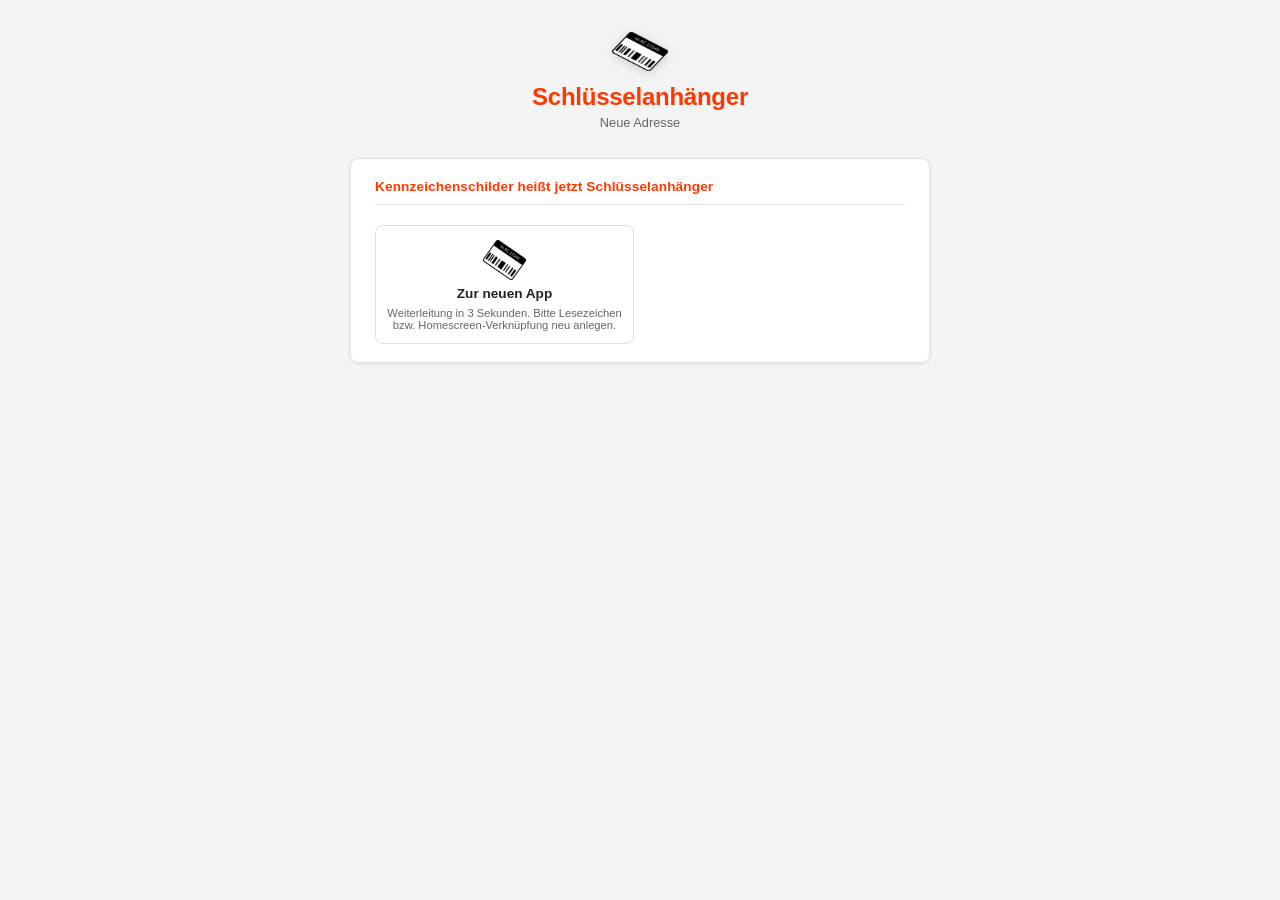
==== kennzeichenschilder/index.html @ c05ef633 "feat(apps): Kennzeichenschilder in Schlüsselanhänger umbenannt, Weiterleitung für alte URL Kachel, L" ====
<!DOCTYPE html>
<html lang="de">

<head>
  <meta charset="UTF-8">
  <meta name="viewport" content="width=device-width, initial-scale=1.0">
  <meta name="description" content="Kennzeichenschilder heißt jetzt Schlüsselanhänger. Weiterleitung auf die neue Adresse.">
  <meta name="robots" content="noindex">
  <meta http-equiv="refresh" content="3; url=../schluesselanhaenger/">
  <link rel="canonical" href="../schluesselanhaenger/">
  <link rel="icon" type="image/svg+xml" href="../favicon.svg">
  <meta name="theme-color" content="#f4f4f4">
  <title>Schlüsselanhänger – neue Adresse</title>
  <link rel="stylesheet" href="../style.css">
  <!-- Theme vor dem ersten Rendern setzen, sonst blitzt der Hellmodus auf -->
  <script>
    document.documentElement.setAttribute('data-theme', localStorage.getItem('theme')
      || (matchMedia('(prefers-color-scheme: dark)').matches ? 'dark' : 'light'));
  </script>
</head>

<body>
  <div class="page-wrapper">
    <div class="app-container">
      <div class="header">
        <img src="../assets/schluesselanhaenger.webp" alt="Logo" class="logo">
        <h1 class="title">Schlüsselanhänger</h1>
        <p class="subtitle">Neue Adresse</p>
      </div>

      <div class="form-card">
        <p class="form-instruction">Kennzeichenschilder heißt jetzt Schlüsselanhänger</p>
        <hr class="divider">
        <div class="tiles">
          <a class="tile" id="ziel" href="../schluesselanhaenger/">
            <img class="tile-logo" src="../assets/schluesselanhaenger.webp" alt="">
            <span class="tile-title">Zur neuen App</span>
            <span class="tile-hint">Weiterleitung in <span id="sekunden">3</span> Sekunden. Bitte Lesezeichen bzw. Homescreen-Verknüpfung neu anlegen.</span>
          </a>
        </div>
      </div>
    </div>
  </div>

  <script>
    // Query und Hash mitnehmen, damit eventuelle Parameter erhalten bleiben
    const ziel = new URL('../schluesselanhaenger/', location.href);
    ziel.search = location.search;
    ziel.hash = location.hash;
    document.getElementById('ziel').href = ziel.href;

    let rest = 3;
    const anzeige = document.getElementById('sekunden');
    const timer = setInterval(() => {
      rest -= 1;
      anzeige.textContent = Math.max(rest, 0);
      if (rest <= 0) {
        clearInterval(timer);
        location.replace(ziel.href);
      }
    }, 1000);
  </script>
</body>

</html>
---- style.css ----
/* Optik wie schluesselanhaenger-app, acriss-check und fuehrerschein-check */

/* ── CSS-Variablen ── */
:root {
  --accent: #ff3800;
  --bg-page: #f4f4f4;
  --card-bg: #ffffff;
  --text-color: #222;
  --label-color: #666;
  --border-color: #e0e0e0;
  --footer-color: #888;
}

[data-theme="dark"] {
  --bg-page: #1a1a1a;
  --card-bg: #2a2a2a;
  --text-color: #e8e8e8;
  --label-color: #999;
  --border-color: #3a3a3a;
  --footer-color: #666;
}

*, *::before, *::after {
  box-sizing: border-box;
}

html, body {
  margin: 0;
  padding: 0;
  background: var(--bg-page);
  color: var(--text-color);
  font-family: -apple-system, BlinkMacSystemFont, 'Segoe UI', Roboto, sans-serif;
  font-size: 16px;
  min-height: 100vh;
}

button {
  font-family: inherit;
}

/* ── Theme-Wechsel ── */
@property --vt-r {
  syntax: '<length>';
  inherits: false;
  initial-value: 0px;
}

::view-transition-old(root),
::view-transition-new(root) {
  animation: none;
  mix-blend-mode: normal;
}

::view-transition-old(root) {
  z-index: 1;
}

::view-transition-new(root) {
  z-index: 2;
  /* weiche Kante: Maske mit 160px Verlauf statt hartem clip-path */
  mask-image: radial-gradient(circle at var(--vt-x, 50%) var(--vt-y, 50%), #000 calc(var(--vt-r) - 160px), transparent var(--vt-r));
}

/* Fallback ohne View Transitions */
.theme-fade,
.theme-fade *,
.theme-fade *::before,
.theme-fade *::after {
  transition: background-color 0.2s ease, color 0.2s ease, border-color 0.2s ease, fill 0.2s ease !important;
}

/* ── Layout ── */
.page-wrapper {
  min-height: 100vh;
  display: flex;
  justify-content: center;
  padding: 32px 16px 24px;
}

.app-container {
  width: 100%;
  max-width: 580px;
}

/* ── Header ── */
.header {
  display: flex;
  flex-direction: column;
  align-items: center;
  margin-bottom: 28px;
  text-align: center;
}

.logo {
  width: 56px;
  height: auto;
  aspect-ratio: 64 / 44;
  margin-bottom: 12px;
  filter: drop-shadow(0 2px 6px rgba(0, 0, 0, 0.15));
}

.title {
  font-size: 1.5rem;
  font-weight: 700;
  color: var(--accent);
  margin: 0 0 4px 0;
  letter-spacing: -0.01em;
}

.subtitle {
  font-size: 0.8rem;
  color: var(--label-color);
  margin: 0;
}

/* ── Karte ── */
.form-card {
  background: var(--card-bg);
  border-radius: 8px;
  padding: 20px 24px 18px;
  margin-bottom: 16px;
  box-shadow: 0 1px 4px rgba(0, 0, 0, 0.08);
  border: 1px solid var(--border-color);
}

.form-instruction {
  color: var(--accent);
  font-size: 0.85rem;
  font-weight: 600;
  letter-spacing: 0.01em;
  margin: 0 0 10px;
}

.divider {
  border: none;
  border-top: 1px solid var(--border-color);
  margin: 0 0 20px 0;
}

/* ── Kacheln wie ArtAuswahl im Führerschein-Check ── */
.tiles {
  display: grid;
  grid-template-columns: repeat(2, minmax(0, 1fr));
  gap: 12px;
}

@media (max-width: 480px) {
  .tiles {
    grid-template-columns: 1fr;
  }
}

.tile {
  display: flex;
  flex-direction: column;
  align-items: center;
  gap: 6px;
  padding: 14px 8px 12px;
  border: 1px solid var(--border-color);
  border-radius: 8px;
  color: var(--text-color);
  text-decoration: none;
  transition: border-color 0.15s, transform 0.15s, box-shadow 0.15s;
}

.tile:hover,
.tile:focus-visible {
  border-color: var(--accent);
  box-shadow: 0 2px 8px rgba(0, 0, 0, 0.08);
  transform: translateY(-1px);
  outline: none;
}

.tile-logo {
  width: 56px;
  height: 40px;
  object-fit: contain;
}

.tile-title {
  font-size: 0.85rem;
  font-weight: 600;
  text-align: center;
}

.tile-hint {
  font-size: 0.7rem;
  color: var(--label-color);
  text-align: center;
}

/* ── Footer ── */
.footer {
  margin-top: 16px;
  display: flex;
  flex-direction: column;
  align-items: center;
  gap: 6px;
  font-size: 0.65rem;
  color: var(--footer-color);
}

.theme-toggle {
  background: none;
  border: none;
  display: inline-flex;
  align-items: center;
  justify-content: center;
  cursor: pointer;
  color: var(--footer-color);
  padding: 0;
}

.theme-toggle:hover {
  color: var(--accent);
}

.theme-icon {
  position: relative;
  display: inline-block;
  width: 15px;
  height: 15px;
}

.theme-icon svg {
  position: absolute;
  inset: 0;
  transition: transform 0.3s ease-out, opacity 0.2s ease;
}

.icon-sun {
  opacity: 0;
  transform: rotate(-45deg) scale(0.7);
}

.icon-moon {
  opacity: 1;
  transform: rotate(0) scale(1);
}

[data-theme="dark"] .icon-sun {
  opacity: 1;
  transform: rotate(0) scale(1);
}

[data-theme="dark"] .icon-moon {
  opacity: 0;
  transform: rotate(45deg) scale(0.7);
}

@media (prefers-reduced-motion: reduce) {
  .theme-icon svg {
    transition: none;
  }
}
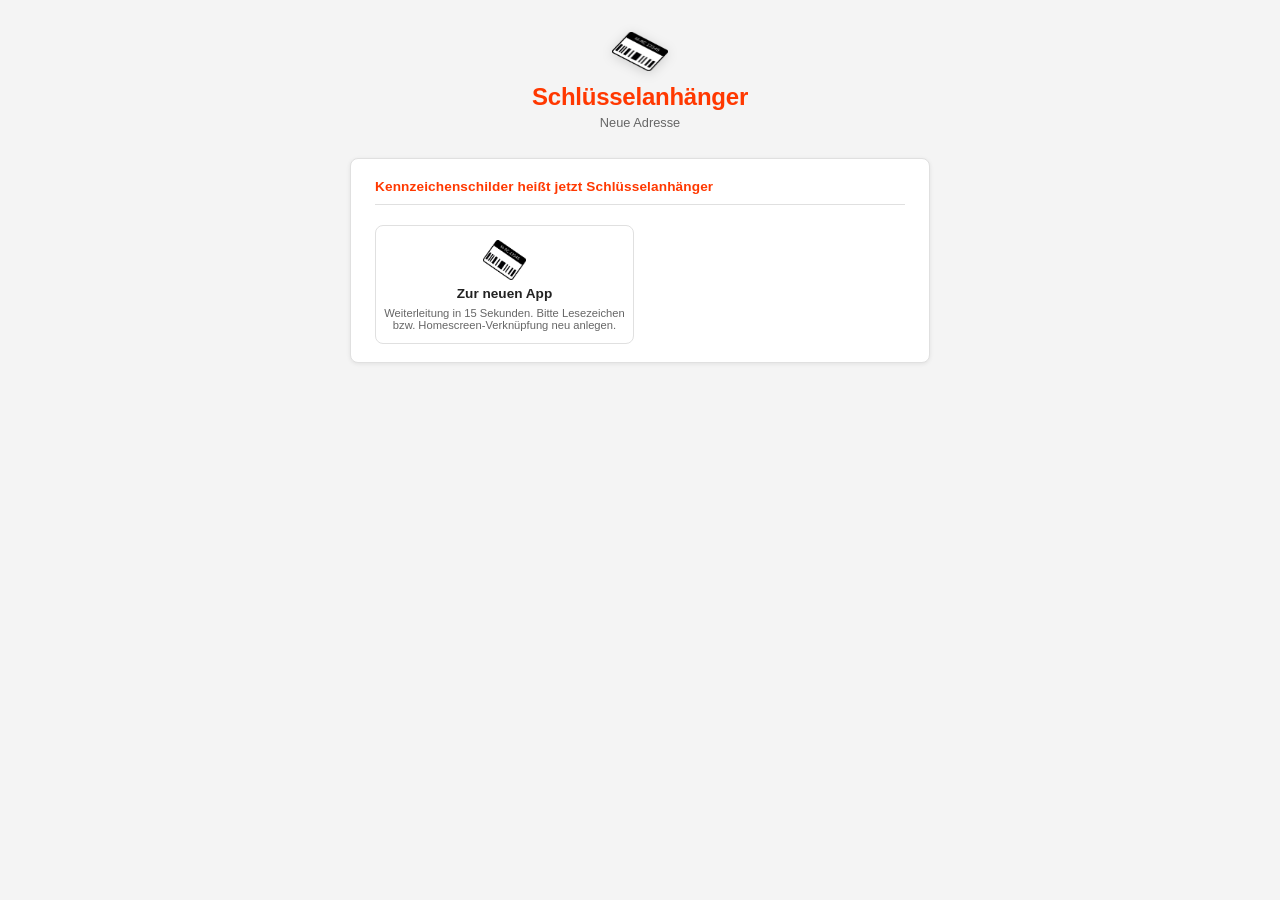
==== commit 9abb2d3c: "feat(kennzeichenschilder): Weiterleitung nach 15 statt 3 Sekunden Meta-Refresh, Countdown und README" ====
--- a/kennzeichenschilder/index.html
+++ b/kennzeichenschilder/index.html
@@ -6,7 +6,7 @@
   <meta name="viewport" content="width=device-width, initial-scale=1.0">
   <meta name="description" content="Kennzeichenschilder heißt jetzt Schlüsselanhänger. Weiterleitung auf die neue Adresse.">
   <meta name="robots" content="noindex">
-  <meta http-equiv="refresh" content="3; url=../schluesselanhaenger/">
+  <meta http-equiv="refresh" content="15; url=../schluesselanhaenger/">
   <link rel="canonical" href="../schluesselanhaenger/">
   <link rel="icon" type="image/svg+xml" href="../favicon.svg">
   <meta name="theme-color" content="#f4f4f4">
@@ -35,7 +35,7 @@
           <a class="tile" id="ziel" href="../schluesselanhaenger/">
             <img class="tile-logo" src="../assets/schluesselanhaenger.webp" alt="">
             <span class="tile-title">Zur neuen App</span>
-            <span class="tile-hint">Weiterleitung in <span id="sekunden">3</span> Sekunden. Bitte Lesezeichen bzw. Homescreen-Verknüpfung neu anlegen.</span>
+            <span class="tile-hint">Weiterleitung in <span id="sekunden">15</span> Sekunden. Bitte Lesezeichen bzw. Homescreen-Verknüpfung neu anlegen.</span>
           </a>
         </div>
       </div>
@@ -49,7 +49,7 @@
     ziel.hash = location.hash;
     document.getElementById('ziel').href = ziel.href;
 
-    let rest = 3;
+    let rest = 15;
     const anzeige = document.getElementById('sekunden');
     const timer = setInterval(() => {
       rest -= 1;
--- a/style.css
+++ b/style.css
@@ -1,4 +1,4 @@
-/* Optik wie schluesselanhaenger-app, acriss-check und fuehrerschein-check */
+/* Optik wie schluesselanhaenger, acriss-check und fuehrerschein-check */
 
 /* ── CSS-Variablen ── */
 :root {
